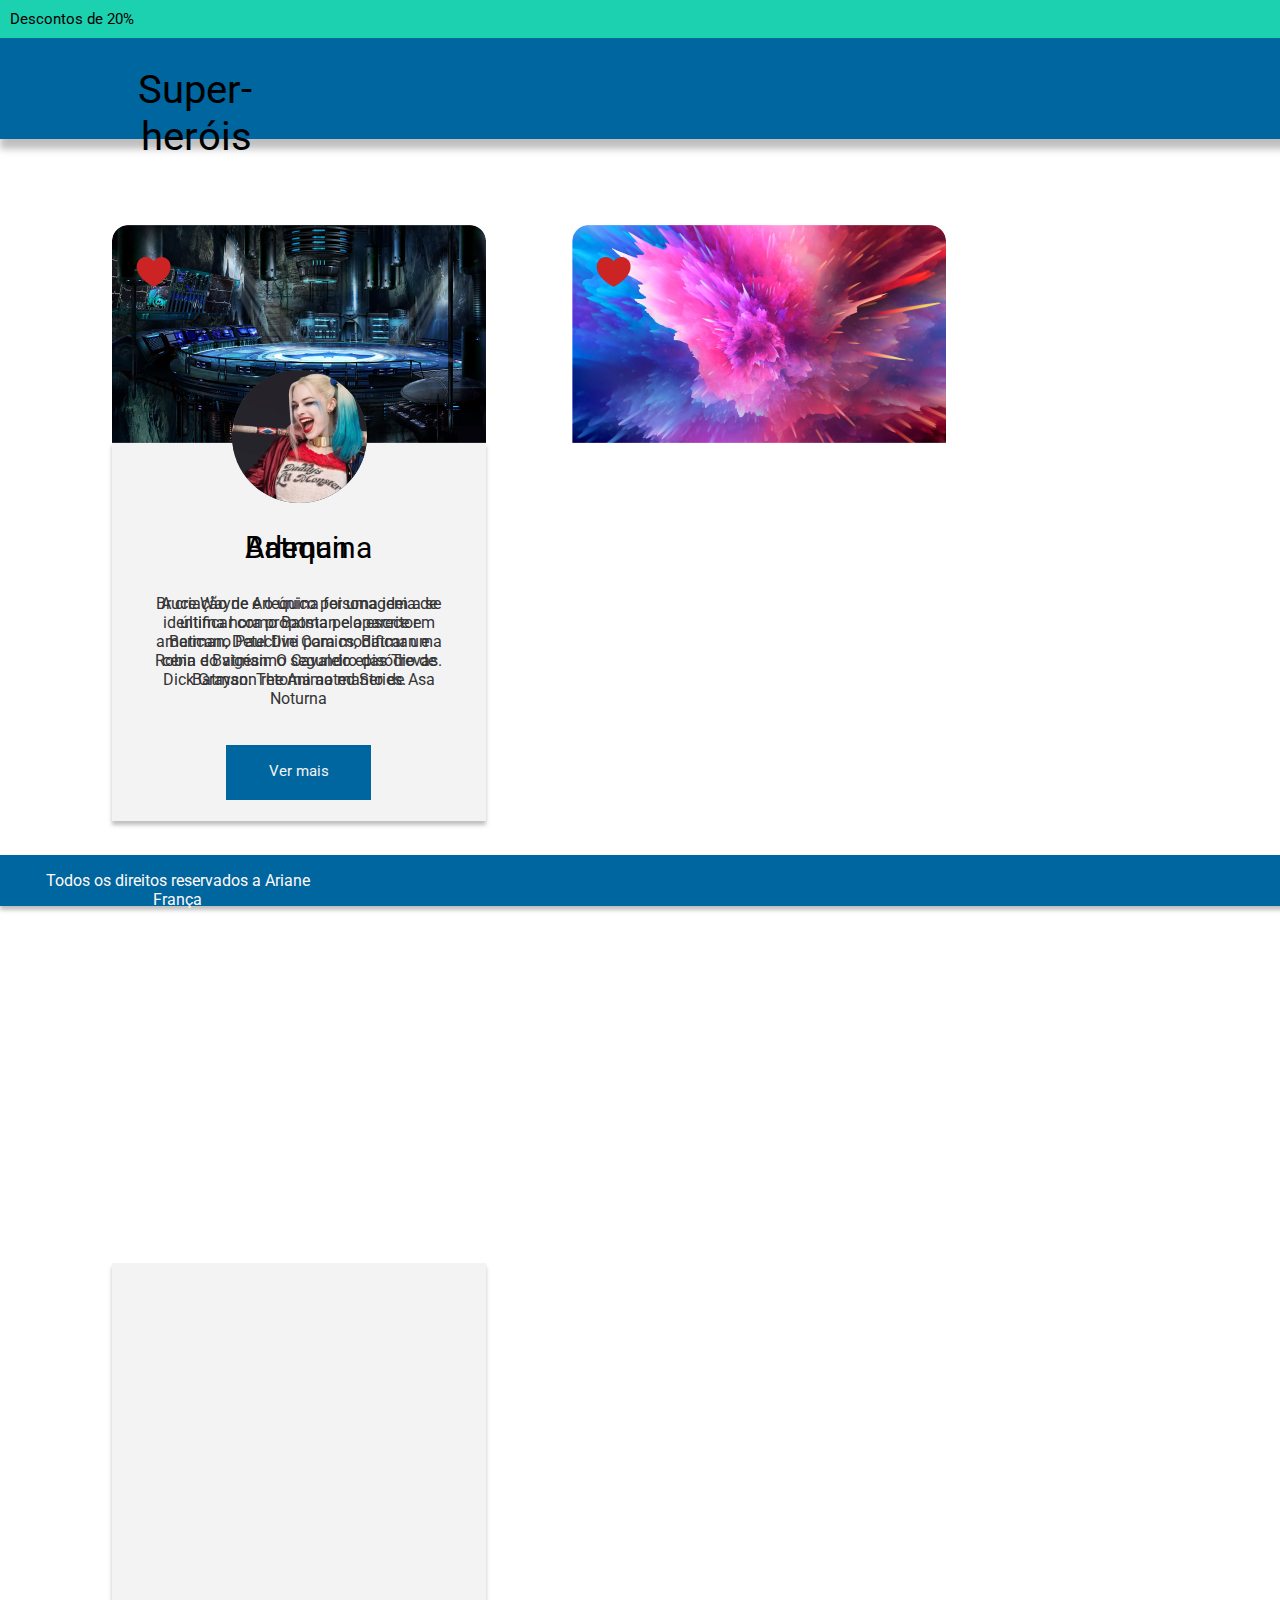
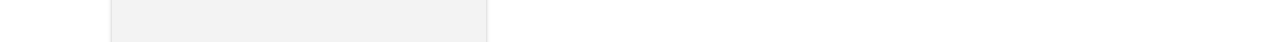
==== index.html @ be2b8dff "structuring project" ====
<!DOCTYPE html>
<html lang="pt-br">

<head>
    <meta charset="UTF-8" />
    <meta http-equiv="X-UA-Compatible" content="IE=edge" />
    <meta name="viewport" content="width=device-width, initial-scale=1.0" />
    <link rel="stylesheet" href="css/style.css" />
    <title>Super Heróis</title>
</head>

<body>
    <header>
        <h2 class="bar-discount">
            <div class="discount-text">Descontos de 20%</div>
        </h2>

        <h1 class="bar-superHeroes">
            <p class="superHeroes-text">Super-heróis</p>
        </h1>
    </header>


    <main>
        <section class="batmanCard">
            <div class="batmanBackgroundCardBox">
                <img src="/img/like.png" class="heartIcon"></img>
            </div>
            <div class="batmanProfileImg"></div>
            <div class="batmanDescriptionBox">
                <h3 class="batmanCardHeader">Batman</h3>
                <p class="batmanDescriptionText">Bruce Wayne é o único personagem a se identificar como Batman e aparece
                    em Batman, Detective Comics, Batman e Robin e Batman: O Cavaleiro das Trevas. Dick Grayson retorna
                    ao manto de Asa Noturna </p>
            </div>
            <div class="batmanButtonBox">
                <div class="batmanButtonText">Ver mais</div>
            </div>
        </section>

        <section class="arlequinaCard">
            <div class="arlequinaBackgroundCardBox">
                <img src="/img/like.png" class="heartIcon"></img>
            </div>
            <div class="arlequinaProfileImg"></div>
            <div class="arlequinaDescriptionBox">
                <h3 class="arlequinaCardHeader">Arlequina</h3>
                <p class="arlequinaDescriptionText">A criação de Arlequina foi uma ideia de última hora proposta pelo
                    escritor americano Paul Dini para modificar uma cena do vigésimo segundo episódio de Batman: The
                    Animated Series.</p>
            </div>
            <div class="arlequinaButtonBox">
                <div class="arlequinaButtonText">Ver mais</div>
            </div>
        </section>
    </main>

    <footer>
        <div class="footerBox">
            <h3 class="footerText">Todos os direitos reservados a Ariane França</h3>
        </div>
    </footer>
</body>

</html>
---- css/style.css ----
@import url("https://fonts.googleapis.com/css2?family=Roboto&display=swap");

* {
  box-sizing: border-box;
  padding: 0;
  margin: 0;
}

.bar-discount {
  background-color: #1cd1b0;
  position: absolute;
  width: 3000px;
  height: 38px;
  left: 0px;
  top: 0px;
  display: inline;
}

.discount-text {
  color: #000000;
  position: absolute;
  width: 124px;
  left: 10px;
  top: 10px;
  font-family: "Roboto", sans-serif;
  font-style: normal;
  font-weight: normal;
  font-size: 15px;
  line-height: 18px;
}

.bar-superHeroes {
  position: absolute;
  width: 3000px;
  height: 101px;
  left: 0px;
  top: 38px;
  background: #00669f;
  box-shadow: 0px 10px 7px rgba(0, 0, 0, 0.25);
  border: 28px;
}

.superHeroes-text {
  width: 224px;
  height: 47px;
  font-family: "Roboto", sans-serif;
  font-style: normal;
  font-weight: normal;
  font-size: 40px;
  line-height: 47px;
  text-align: right;
  margin-top: 28px;
  margin-left: 28px;
  color: #000000;
}

.batmanBackgroundCardBox {
  position: absolute;
  width: 374px;
  height: 217.81px;
  left: 112px;
  top: 225.11px;
  background-image: url("../img/batmanBackgroundCard.png");
  border-radius: 16px 16px 0px 0px;
}

.heartIcon {
  position: absolute;
  left: 0%;
  right: 0%;
  top: 6.25%;
  bottom: 6.25%;
  margin-left: 23.7px;
  margin-top: 17.92px;
}

.batmanProfileImg {
  position: absolute;
  width: 135.43px;
  height: 133.17px;
  left: 231.57px;
  top: 369.57px;
  background-image: url("../img/batmanProfile.png");
  border-radius: 50%;
}

.batmanDescriptionBox {
  width: 374px;
  height: 379.2px;
  left: 112px;
  top: 441.8px;
  background: #f3f3f3;
  box-shadow: 0px 4px 4px rgba(0, 0, 0, 0.25);
  margin-top: 441.8px;
  margin-left: 112px;
}

.batmanCardHeader {
  position: absolute;
  width: 137.69px;
  height: 39.5px;
  left: 230.44px;
  top: 525.31px;
  font-family: Roboto;
  font-style: normal;
  font-weight: normal;
  font-size: 30px;
  line-height: 35px;
  display: flex;
  align-items: flex-end;
  text-align: center;
  color: #000000;
  margin-left: 15px;
}

.batmanDescriptionText {
  position: absolute;
  width: 301.33px;
  height: 127.53px;
  left: 148px;
  top: 594.1px;
  font-family: Roboto;
  font-style: normal;
  font-weight: normal;
  font-size: 16px;
  line-height: 19px;
  text-align: center;
  color: #333333;
}

.batmanButtonBox {
  position: absolute;
  width: 145.34px;
  height: 54.76px;
  left: 225.93px;
  top: 745.39px;
  background: #00669f;
}

.batmanButtonText {
  position: absolute;
  width: 63.2px;
  height: 20.31px;
  margin-left: 41.76px;
  margin-top: 16.93px;

  font-family: Roboto;
  font-style: normal;
  font-weight: normal;
  font-size: 15px;
  line-height: 18px;
  text-align: center;
  display: block;
  color: #f3f3f3;
}

.arlequinaBackgroundCardBox {
  position: absolute;
  width: 373.57px;
  height: 217.81px;



left: 572.43px;
top: 225.11px;

  background-image: url("../img/arlequinaBackground.png");
  border-radius: 16px 16px 0px 0px;
}

.arlequinaProfileImg {
  position: absolute;
  width: 135.43px;
  height: 133.17px;
  left: 231.57px;
  top: 369.57px;
  background-image: url("../img/arlequinaProfile.png");
  border-radius: 50%;
}

.arlequinaDescriptionBox {
  width: 374px;
  height: 379.2px;
  left: 112px;
  top: 441.8px;
  background: #f3f3f3;
  box-shadow: 0px 4px 4px rgba(0, 0, 0, 0.25);
  margin-top: 441.8px;
  margin-left: 112px;
}

.arlequinaCardHeader {
  position: absolute;
  width: 137.69px;
  height: 39.5px;
  left: 230.44px;
  top: 525.31px;
  font-family: Roboto;
  font-style: normal;
  font-weight: normal;
  font-size: 30px;
  line-height: 35px;
  display: flex;
  align-items: flex-end;
  text-align: center;
  color: #000000;
  margin-left: 15px;
}

.arlequinaDescriptionText {
  position: absolute;
  width: 301.33px;
  height: 127.53px;
  left: 148px;
  top: 594.1px;
  font-family: Roboto;
  font-style: normal;
  font-weight: normal;
  font-size: 16px;
  line-height: 19px;
  text-align: center;
  color: #333333;
}

.arlequinaButtonBox {
  position: absolute;
  width: 145.34px;
  height: 54.76px;
  left: 225.93px;
  top: 745.39px;
  background: #00669f;
}

.arlequinaButtonText {
  position: absolute;
  width: 63.2px;
  height: 20.31px;
  margin-left: 41.76px;
  margin-top: 16.93px;

  font-family: Roboto;
  font-style: normal;
  font-weight: normal;
  font-size: 15px;
  line-height: 18px;
  text-align: center;
  display: block;
  color: #f3f3f3;
}

.footerBox {
  position: absolute;
  width: 3000px;
  height: 51px;
  left: 0px;
  top: 855px;
  background: #00669f;
  box-shadow: 0px 4px 4px rgba(0, 0, 0, 0.25);
}

.footerText {
  position: absolute;
  width: 299px;
  height: 19px;
  margin-left: 28px;
  margin-top: 16px;
  font-family: Roboto;
  font-style: normal;
  font-weight: normal;
  font-size: 16px;
  line-height: 19px;
  text-align: center;
  color: #fff9f9;
  display: inline;
}
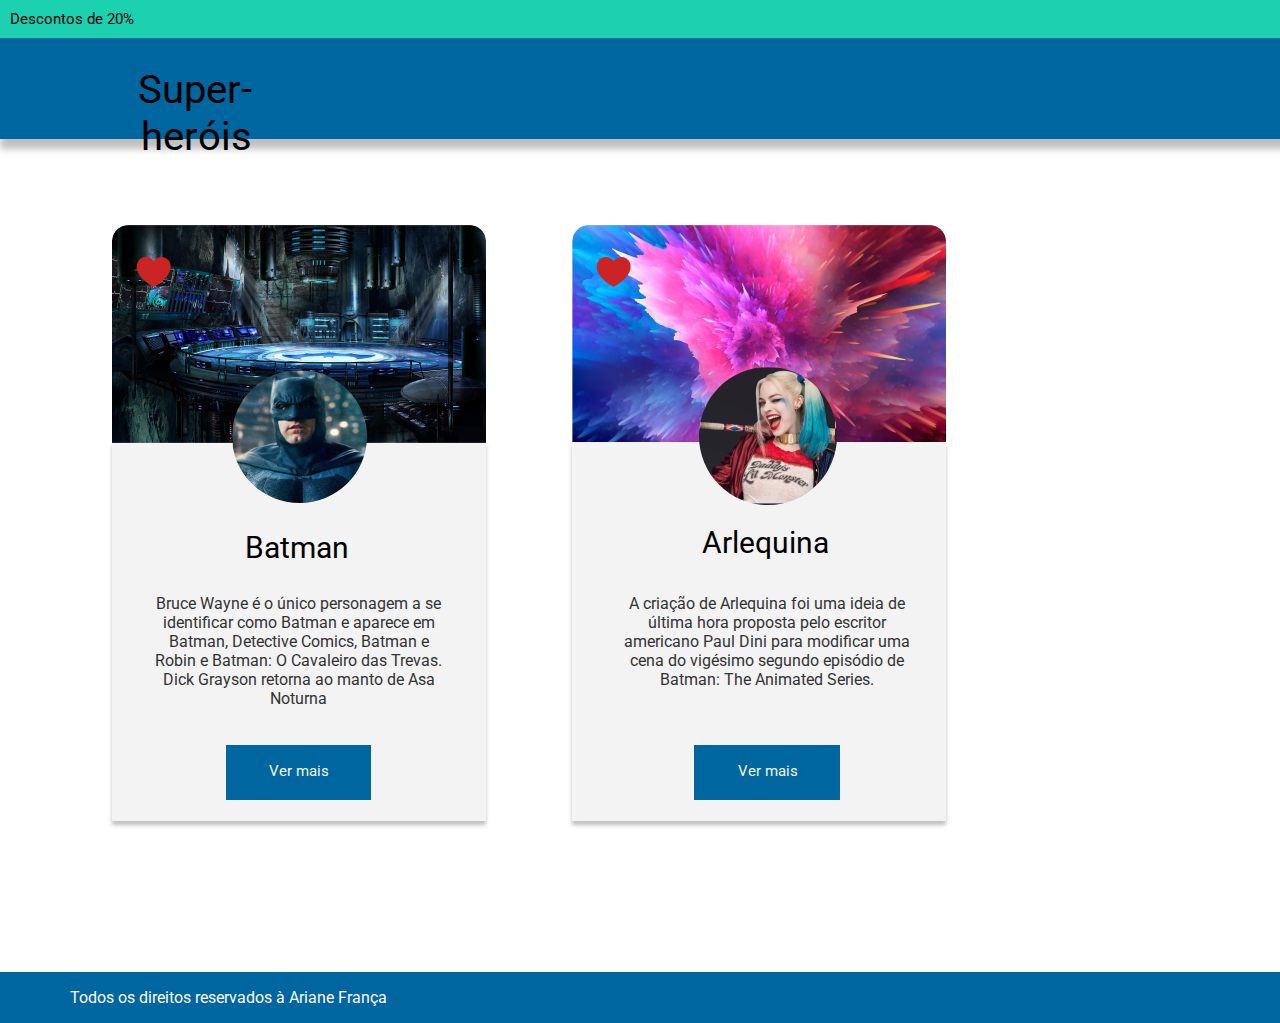
==== commit 4187f439: "Adicionando estrutura" ====
--- a/index.html
+++ b/index.html
@@ -42,13 +42,13 @@
             <div class="arlequinaBackgroundCardBox">
                 <img src="/img/like.png" class="heartIcon"></img>
             </div>
-            <div class="arlequinaProfileImg"></div>
             <div class="arlequinaDescriptionBox">
                 <h3 class="arlequinaCardHeader">Arlequina</h3>
                 <p class="arlequinaDescriptionText">A criação de Arlequina foi uma ideia de última hora proposta pelo
                     escritor americano Paul Dini para modificar uma cena do vigésimo segundo episódio de Batman: The
                     Animated Series.</p>
             </div>
+            <div class="arlequinaProfileImg"></div>
             <div class="arlequinaButtonBox">
                 <div class="arlequinaButtonText">Ver mais</div>
             </div>
@@ -57,7 +57,7 @@
 
     <footer>
         <div class="footerBox">
-            <h3 class="footerText">Todos os direitos reservados a Ariane França</h3>
+            <h3 class="footerText">Todos os direitos reservados à Ariane França</h3>
         </div>
     </footer>
 </body>
--- a/css/style.css
+++ b/css/style.css
@@ -158,61 +158,54 @@
   position: absolute;
   width: 373.57px;
   height: 217.81px;
-
-
-
-left: 572.43px;
-top: 225.11px;
-
+  left: 572.43px;
+  top: 225.11px;
   background-image: url("../img/arlequinaBackground.png");
   border-radius: 16px 16px 0px 0px;
 }
 
 .arlequinaProfileImg {
   position: absolute;
-  width: 135.43px;
-  height: 133.17px;
-  left: 231.57px;
-  top: 369.57px;
+  width: 137.69px;
+  height: 137.69px;
+  left: 698.87px;
+  top: 367.31px;
+
   background-image: url("../img/arlequinaProfile.png");
   border-radius: 50%;
 }
 
 .arlequinaDescriptionBox {
+  position: absolute;
   width: 374px;
-  height: 379.2px;
-  left: 112px;
-  top: 441.8px;
+  height: 379px;
+  left: 572px;
+  top: 442px;
+
   background: #f3f3f3;
   box-shadow: 0px 4px 4px rgba(0, 0, 0, 0.25);
-  margin-top: 441.8px;
-  margin-left: 112px;
 }
 
 .arlequinaCardHeader {
   position: absolute;
   width: 137.69px;
   height: 39.5px;
-  left: 230.44px;
-  top: 525.31px;
+  margin: 130px;
+  margin-top: 83.31px;
   font-family: Roboto;
   font-style: normal;
   font-weight: normal;
   font-size: 30px;
   line-height: 35px;
-  display: flex;
-  align-items: flex-end;
-  text-align: center;
-  color: #000000;
-  margin-left: 15px;
+  color: #000000;
 }
 
 .arlequinaDescriptionText {
   position: absolute;
   width: 301.33px;
   height: 127.53px;
-  left: 148px;
-  top: 594.1px;
+  margin-left: 44.49px;
+  margin-top: 152.1px;
   font-family: Roboto;
   font-style: normal;
   font-weight: normal;
@@ -226,7 +219,7 @@
   position: absolute;
   width: 145.34px;
   height: 54.76px;
-  left: 225.93px;
+  left: 694.36px;
   top: 745.39px;
   background: #00669f;
 }
@@ -252,15 +245,16 @@
   position: absolute;
   width: 3000px;
   height: 51px;
+  background: #00669f;
+  box-shadow: 0px 4px 4px rgba(0, 0, 0, 0.25);
+  display: inline;
   left: 0px;
-  top: 855px;
-  background: #00669f;
-  box-shadow: 0px 4px 4px rgba(0, 0, 0, 0.25);
+  top: 972px;
 }
 
 .footerText {
   position: absolute;
-  width: 299px;
+  width: 400px;
   height: 19px;
   margin-left: 28px;
   margin-top: 16px;
